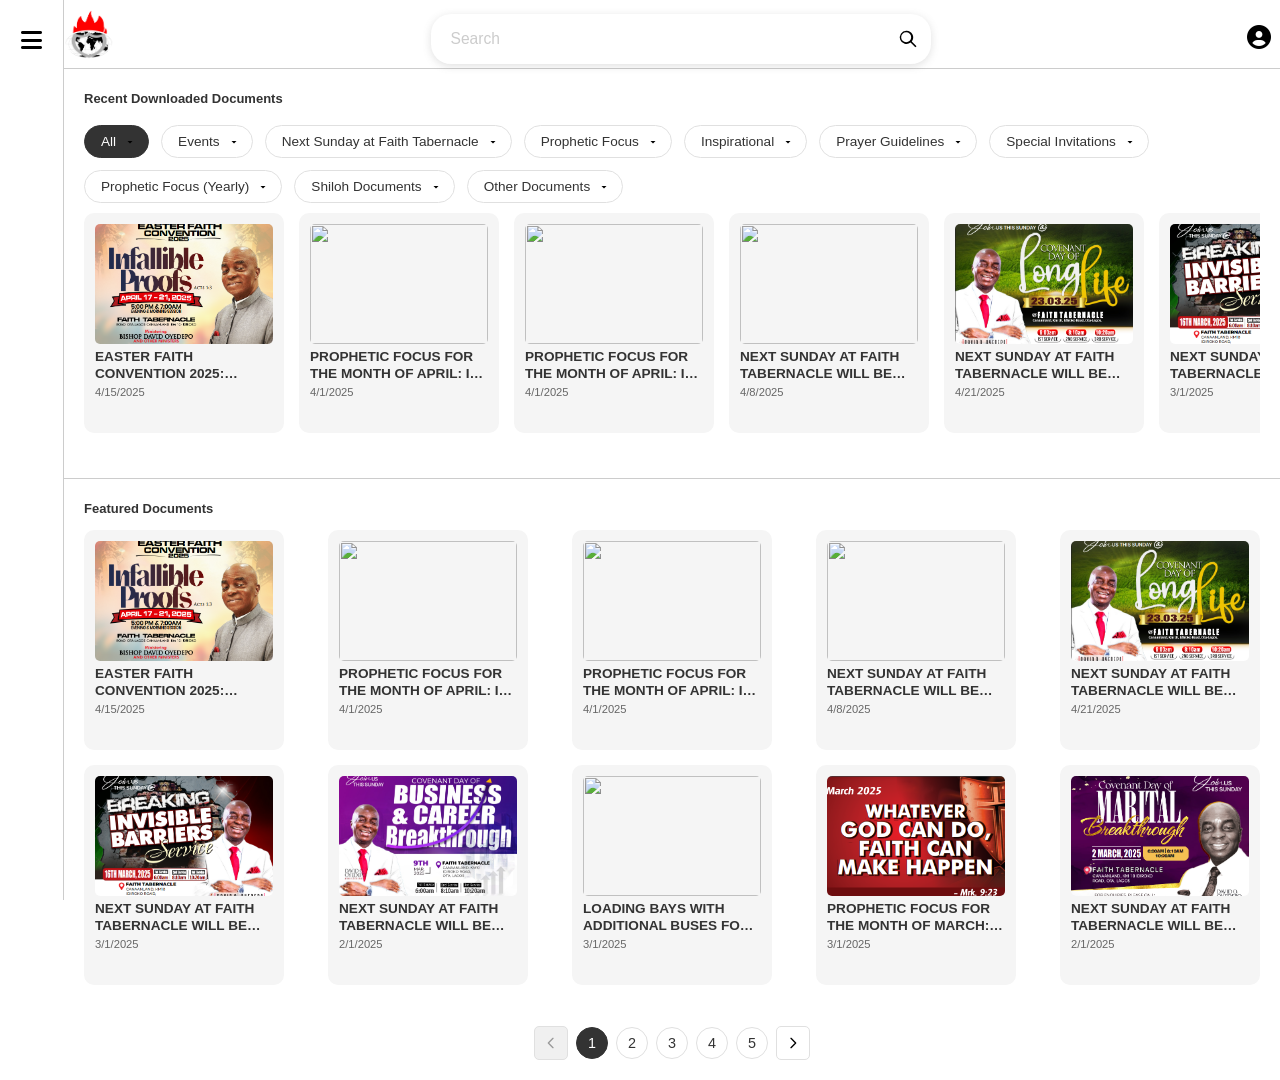
==== dashboard.html @ 1b0d2141 "updated stuffs" ====
<!DOCTYPE html>
<html lang="en">
  <head>
    <meta charset="UTF-8" />
    <meta
      name="viewport"
      content="width=device-width, initial-scale=1.0, maximum-scale=1.0"
    />
    <link rel="stylesheet" href="style.css" />
    <link
      rel="stylesheet"
      href="https://cdnjs.cloudflare.com/ajax/libs/font-awesome/6.5.1/css/all.min.css"
    />
    <link rel="shortcut icon" href="lfw_.png" type="image/x-icon" />
    <title>Download Page | Living Faith Church</title>
  </head>
  <body>
    <nav class="main-nav">
      <span class="hamburger-wrapper">
        <i class="fa-solid fa-bars hamburger"></i>
      </span>
      <div class="nav-menu">
        <ul class="nav-links">
          <li><a href="https://give.faithtabernacle.org.ng/">Give</a></li>
          <li>
            <a href="https://faithtabernacle.org.ng/">Faith Tabernacle</a>
          </li>
          <li>
            <a href="https://domionlinestore.org/">Dominion Bookstores</a>
          </li>
        </ul>
      </div>
    </nav>
    <div class="container">
      <section class="header">
        <div class="logo">
          <img src="lfw_.png" alt="Living Faith Church Logo" />
        </div>
        <div class="search-container">
          <input
            type="text"
            class="search-box"
            id="searchInput"
            placeholder="Search"
          />
          <button class="clear-icon" onclick="clearSearch()">✖</button>
          <svg
            class="search-icon"
            xmlns="http://www.w3.org/2000/svg"
            viewBox="0 0 22 24"
          >
            <path
              d="M10 2a8 8 0 105.293 14.293l5.707 5.707 1.414-1.414-5.707-5.707A8 8 0 0010 2zm0 2a6 6 0 110 12 6 6 0 010-12z"
            />
          </svg>
        </div>
        <div class="user">
          <a href="" onclick="openLoginModal(event);"
            ><i class="fas fa-circle-user"></i
          ></a>
        </div>
      </section>

      <section class="recent-downloads">
        <div class="header-container">
          <h2>Recent Downloaded Documents</h2>
          <button class="filters-toggle-btn" aria-label="Toggle Filters">
            Filters
            <svg
              class="dropdown-icon"
              width="12"
              height="12"
              viewBox="0 0 24 24"
            >
              <path d="M7 10l5 5 5-5z" />
            </svg>
          </button>
          <div class="filter-controls">
            <!-- All Downloads Filter -->
            <div class="filter-group">
              <button class="filter-btn active" data-type="all">
                All
                <svg
                  class="dropdown-icon"
                  width="12"
                  height="12"
                  viewBox="0 0 24 24"
                >
                  <path d="M7 10l5 5 5-5z" />
                </svg>
              </button>
              <div class="dropdown-menu">
                <div class="date-filters">
                  <select class="year-select">
                    <option value="">All Years</option>
                  </select>
                  <select class="month-select">
                    <option value="">All Months</option>
                  </select>
                </div>
              </div>
            </div>
            <div class="filter-group">
              <button class="filter-btn" data-type="Events">
                Events
                <svg
                  class="dropdown-icon"
                  width="12"
                  height="12"
                  viewBox="0 0 24 24"
                >
                  <path d="M7 10l5 5 5-5z" />
                </svg>
              </button>
              <div class="dropdown-menu">
                <div class="date-filters">
                  <select class="year-select">
                    <option value="">All Years</option>
                  </select>
                  <select class="month-select">
                    <option value="">All Months</option>
                  </select>
                </div>
              </div>
            </div>
            <div class="filter-group">
              <button class="filter-btn" data-type="Next">
                Next Sunday at Faith Tabernacle
                <svg
                  class="dropdown-icon"
                  width="12"
                  height="12"
                  viewBox="0 0 24 24"
                >
                  <path d="M7 10l5 5 5-5z" />
                </svg>
              </button>
              <div class="dropdown-menu">
                <div class="date-filters">
                  <select class="year-select">
                    <option value="">All Years</option>
                  </select>
                  <select class="month-select">
                    <option value="">All Months</option>
                  </select>
                </div>
              </div>
            </div>
            <!-- Prophetic Focus Filter -->
            <div class="filter-group">
              <button class="filter-btn" data-type="Prophetic Focus">
                Prophetic Focus
                <svg
                  class="dropdown-icon"
                  width="12"
                  height="12"
                  viewBox="0 0 24 24"
                >
                  <path d="M7 10l5 5 5-5z" />
                </svg>
              </button>
              <div class="dropdown-menu">
                <div class="date-filters" onclick="event.stopPropagation()">
                  <select class="year-select">
                    <option value="">All Years</option>
                  </select>
                  <select class="month-select">
                    <option value="">All Months</option>
                  </select>
                </div>
              </div>
            </div>
            <!-- Inspirational Filter -->
            <div class="filter-group">
              <button class="filter-btn" data-type="Inspirational">
                Inspirational
                <svg
                  class="dropdown-icon"
                  width="12"
                  height="12"
                  viewBox="0 0 24 24"
                >
                  <path d="M7 10l5 5 5-5z" />
                </svg>
              </button>
              <div class="dropdown-menu">
                <div class="date-filters">
                  <select class="year-select">
                    <option value="">All Years</option>
                  </select>
                  <select class="month-select">
                    <option value="">All Months</option>
                  </select>
                </div>
              </div>
            </div>
            <!-- Prayer Guidelines Filter -->
            <div class="filter-group">
              <button class="filter-btn" data-type="Prayer Guidelines">
                Prayer Guidelines
                <svg
                  class="dropdown-icon"
                  width="12"
                  height="12"
                  viewBox="0 0 24 24"
                >
                  <path d="M7 10l5 5 5-5z" />
                </svg>
              </button>
              <div class="dropdown-menu">
                <div class="date-filters">
                  <select class="year-select">
                    <option value="">All Years</option>
                  </select>
                  <select class="month-select">
                    <option value="">All Months</option>
                  </select>
                </div>
              </div>
            </div>
            <!-- Special Invitations Filter -->
            <div class="filter-group">
              <button class="filter-btn" data-type="Special Invitations">
                Special Invitations
                <svg
                  class="dropdown-icon"
                  width="12"
                  height="12"
                  viewBox="0 0 24 24"
                >
                  <path d="M7 10l5 5 5-5z" />
                </svg>
              </button>
              <div class="dropdown-menu">
                <div class="date-filters">
                  <select class="year-select">
                    <option value="">All Years</option>
                  </select>
                  <select class="month-select">
                    <option value="">All Months</option>
                  </select>
                </div>
              </div>
            </div>
            <!-- Prophetic focus (Yearly) -->
            <div class="filter-group">
              <button class="filter-btn" data-type="Year">
                Prophetic Focus (Yearly)
                <svg
                  class="dropdown-icon"
                  width="12"
                  height="12"
                  viewBox="0 0 24 24"
                >
                  <path d="M7 10l5 5 5-5z" />
                </svg>
              </button>
              <div class="dropdown-menu">
                <div class="date-filters">
                  <select class="year-select">
                    <option value="">All Years</option>
                  </select>
                  <select class="month-select">
                    <option value="">All Months</option>
                  </select>
                </div>
              </div>
            </div>
            <div class="filter-group">
              <button class="filter-btn" data-type="Shiloh">
                Shiloh Documents
                <svg
                  class="dropdown-icon"
                  width="12"
                  height="12"
                  viewBox="0 0 24 24"
                >
                  <path d="M7 10l5 5 5-5z" />
                </svg>
              </button>
              <div class="dropdown-menu">
                <div class="date-filters">
                  <select class="year-select">
                    <option value="">All Years</option>
                  </select>
                  <select class="month-select">
                    <option value="">All Months</option>
                  </select>
                </div>
              </div>
            </div>
            <div class="filter-group">
              <button class="filter-btn" data-type="Others">
                Other Documents
                <svg
                  class="dropdown-icon"
                  width="12"
                  height="12"
                  viewBox="0 0 24 24"
                >
                  <path d="M7 10l5 5 5-5z" />
                </svg>
              </button>
              <div class="dropdown-menu">
                <div class="date-filters">
                  <select class="year-select">
                    <option value="">All Years</option>
                  </select>
                  <select class="month-select">
                    <option value="">All Months</option>
                  </select>
                </div>
              </div>
            </div>
          </div>
        </div>

        <div class="downloads-container">
          <button class="scroll-btn left" aria-label="Scroll left">
            <svg
              width="24"
              height="24"
              viewBox="0 0 24 24"
              fill="none"
              stroke="currentColor"
            >
              <path
                stroke-linecap="round"
                stroke-linejoin="round"
                stroke-width="2"
                d="M15 19l-7-7 7-7"
              />
            </svg>
          </button>
          <div id="downloads-scroller" class="downloads-scroller">
            <!-- Cards will be added here dynamically -->
          </div>
          <button class="scroll-btn right" aria-label="Scroll right">
            <svg
              width="24"
              height="24"
              viewBox="0 0 24 24"
              fill="none"
              stroke="currentColor"
            >
              <path
                stroke-linecap="round"
                stroke-linejoin="round"
                stroke-width="2"
                d="M9 5l7 7-7 7"
              />
            </svg>
          </button>
        </div>
      </section>
      <!-- Featured Documents Section -->
      <section class="featured-documents">
        <div class="header-container">
          <h2>Featured Documents</h2>
        </div>
        <div class="featured-container">
          <div id="featured-scroller" class="featured-scroller">
            <!-- Cards will be added here dynamically -->
          </div>
          <div class="pagination" id="pagination-controls">
            <!-- Pagination buttons will be added dynamically -->
          </div>
        </div>
      </section>
    </div>

    <!-- Download Options Popup -->
    <div id="downloadModal" class="modal" style="display: none">
      <div class="modal-content">
        <span id="modalClose" class="modal-close">×</span>
        <img
          id="modalThumbnail"
          src=""
          alt="Document Thumbnail"
          style="display: none"
        />
        <h3 id="modalSubtitle">Document Title</h3>
        <div class="modal-actions">
          <button id="addToLibraryBtn" class="modal-option">
            <i class="fas fa-book"></i> Add to Library
          </button>
          <button id="downloadNowBtn" class="modal-option">
            <i class="fas fa-download"></i> Download Now
          </button>
        </div>
      </div>
    </div>

    <!-- Share Options Popup -->
    <div id="shareModal" class="modal" style="display: none">
      <div class="modal-content">
        <span id="shareModalClose" class="modal-close">×</span>
        <img
          id="shareModalThumbnail"
          src=""
          alt="Document Thumbnail"
          style="display: none"
        />
        <h3 id="shareModalSubtitle">Document Title</h3>
        <div class="modal-actions">
          <button id="shareBtn" class="modal-option">
            <i class="fas fa-share-alt"></i> Share via Device
          </button>
          <button id="copyLinkBtn" class="modal-option">
            <i class="fas fa-link"></i> Copy Link
          </button>
          <button id="whatsappBtn" class="modal-option">
            <i class="fab fa-whatsapp"></i> Share via WhatsApp
          </button>
          <button id="facebookBtn" class="modal-option">
            <i class="fab fa-facebook-f"></i> Share via Facebook
          </button>
          <button id="twitterBtn" class="modal-option">
            <i class="fab fa-twitter"></i> Share via Twitter
          </button>
        </div>
      </div>
    </div>

    <!-- Login Modal Popup -->
    <!-- Replace the <div id="loginModal">...</div> section in your index.html -->
    <div id="loginModal" class="modal" style="display: none">
      <div class="modal-content">
        <span id="loginModalClose" class="modal-close">×</span>
        <h3>Login to Your Account</h3>
        <div class="modal-actions">
          <input
            type="email"
            id="loginEmail"
            placeholder="Enter your email"
            class="modal-input"
            required
          />
          <button id="loginSubmitBtn" class="modal-option">
            <i class="fas fa-sign-in-alt"></i> Login
          </button>
        </div>
      </div>
    </div>

    <script src="script.js"></script>
  </body>
</html>
---- style.css ----
* {
  margin: 0;
  padding: 0;
  box-sizing: border-box;
}

html {
  scroll-behavior: smooth;
}

body {
  font-family: "Poppins", sans-serif;
  background-color: #ffffff;
  color: #333;
  line-height: 1.6;
}

nav.main-nav {
  background-color: #ffffff;
  color: #333;
  padding: 28px 20px;
  display: flex;
  justify-content: center;
  align-items: flex-start;
  border-right: 1px solid #ccc;
  position: fixed;
  height: 100vh;
  width: 5%;
  top: 0;
  z-index: 10000000000000000000002;
  transition: width 0.3s ease;
}

nav.main-nav i.hamburger {
  font-size: 24px;
  color: #000000;
  cursor: pointer;
  display: inline-block;
  opacity: 1;
  visibility: visible;
  z-index: 10000000000000000000002;
}

.hamburger-wrapper {
  display: inline-block;
  transition: transform 0.5s ease;
  z-index: 10000000000000000000002;
  position: relative;
}

.hamburger-wrapper.active {
  transform: rotate(360deg);
}

nav.main-nav i.hamburger.active {
  transform: rotate(360deg);
  opacity: 1;
  visibility: visible;
}

.hamburger.fa-solid.fa-bars,
.hamburger.fa-solid.fa-times {
  opacity: 1;
  visibility: visible;
  display: inline-block;
  color: #000000;
}

.nav-menu.active {
  left: 0;
}

.nav-menu {
  position: fixed;
  top: 0;
  left: -100%;
  width: 100%;
  height: 100vh;
  background-color: #ffffff;
  display: flex;
  justify-content: center;
  align-items: center;
  transition: left 0.5s ease;
  z-index: 1000;
}

.nav-links {
  list-style: none;
  display: flex;
  flex-direction: column;
  align-items: center;
  gap: 30px;
}

.nav-links li a {
  font-size: 24px;
  color: #333;
  text-decoration: none;
  transition: color 0.3s ease;
}

.nav-links li a:hover {
  color: #b1313b;
}

.container {
  width: calc(100% - 5%);
  background: #ffffff;
  margin: 0px 0px 0px 5%;
  height: 100vh;
  position: relative;
}

.header {
  width: 100%;
  display: flex;
  justify-content: space-between;
  align-items: center;
  padding: 15px px;
  border-bottom: 1px solid #ccc;
  margin-top: 10px;
  z-index: 1000000000000;
}

.header .user a i {
  font-size: 24px;
  margin-right: 9px;
  color: #000000;
}

.header img {
  width: 50px;
  height: 50px;
  border-radius: 50%;
}

.search-container {
  position: relative;
  width: 100%;
  max-width: 500px;
}

.search-box {
  width: 100%;
  padding: 16px 10px 16px 20px;
  font-size: 1rem;
  border: none;
  border-radius: 20px;
  backdrop-filter: blur(12px);
  background: rgba(255, 255, 255, 0.1);
  color: #000000;
  transition: all 0.3s ease;
  outline: none;
  box-shadow: rgba(99, 99, 99, 0.2) 0px 2px 8px 0px;
}

.search-box::placeholder {
  color: #ccc;
  transition: all 0.3s ease;
}

.search-box:focus::placeholder {
  opacity: 0;
  transform: translateX(10px);
}

.search-icon {
  position: absolute;
  right: 14px;
  top: 50%;
  transform: translateY(-50%);
  width: 20px;
  height: 20px;
  fill: #000000;
  transition: all 0.3s ease;
  cursor: pointer;
}

.search-icon:hover {
  fill: #b1313b;
}

.clear-icon {
  position: absolute;
  right: 46px;
  top: 50%;
  transform: translateY(-50%);
  font-size: 18px;
  color: #ccc;
  background: none;
  border: none;
  cursor: pointer;
  opacity: 0;
  transition: opacity 0.3s ease;
}

.search-box:not(:placeholder-shown) ~ .clear-icon {
  opacity: 1;
}

.recent-downloads {
  padding: 20px;
  max-width: 100%;
  max-height: calc(100vh - 100px);
  overflow-y: auto;
  overflow-x: hidden;
  border-bottom: 1px solid #ccc;
  position: relative;
}
.recent-downloads h2 {
  font-size: 13px;
  color: #333;
}

.filter-controls {
  display: flex;
  gap: 0.75rem;
  flex-wrap: wrap;
  margin-top: 1rem;
  width: 100%;
  justify-self: center;
  align-self: center;
}

.filter-group {
  position: relative;
}

.filter-btn {
  padding: 0.5rem 1rem;
  padding-right: 2rem;
  border-radius: 20px;
  border: 1px solid #e0e0e0;
  background: white;
  color: #333;
  cursor: pointer;
  font-size: 0.85rem;
  transition: all 0.2s ease;
  position: relative;
  white-space: nowrap;
}

.filter-btn:hover {
  background: #f5f5f5;
}

.filter-btn.active {
  background: #333;
  color: white;
  border-color: #333;
}

.dropdown-icon {
  position: absolute;
  right: 0.75rem;
  top: 50%;
  transform: translateY(-50%);
  transition: transform 0.2s ease;
}

.filter-group.active .dropdown-icon {
  transform: translateY(-50%) rotate(180deg);
}

.dropdown-menu {
  position: absolute;
  top: 100%;
  left: 0;
  width: auto;
  min-width: 150px;
  background: white;
  border: 1px solid #e0e0e0;
  border-radius: 8px;
  box-shadow: 0 4px 12px rgba(0, 0, 0, 0.1);
  padding: 0.75rem;
  margin-top: 0.5rem;
  z-index: 1000;
  display: none;
}

.date-filters select option {
  text-align: center;
}

.filter-group.active .dropdown-menu {
  display: block;
}
.date-filters {
  display: flex;
  flex-direction: column;
  gap: 0.75rem;
  width: 100%;
  pointer-events: auto;
}

.date-filters select {
  padding: 0.5rem;
  border: 1px solid #ddd;
  border-radius: 4px;
  font-size: 0.85rem;
  width: 100%;
  text-align: center;
  background: white;
}

.date-filters select:focus {
  outline: none;
  border-color: #666;
}

.downloads-container {
  position: relative;
}

.downloads-scroller {
  display: flex;
  gap: 15px;
  padding: 10px 0;
  overflow-x: auto;
  overflow-y: visible;
  scroll-behavior: smooth;
  -ms-overflow-style: none;
  scrollbar-width: none;
  flex-wrap: nowrap;
}

.downloads-scroller::-webkit-scrollbar {
  display: none;
}

.download-card {
  position: relative;
  width: 200px;
  height: 220px;
  background: #f5f5f5;
  border-radius: 10px;
  padding: 11px;
  display: flex;
  flex-direction: column;
  transition: transform 0.3s ease;
  flex-shrink: 0;
  margin-bottom: 15px;
}

.download-card:hover {
  transform: translateY(-5px);
  box-shadow: 0 5px 15px rgba(0, 0, 0, 0.1);
}

.download-card img {
  width: 100%;
  height: 120px;
  object-fit: cover;
  border-radius: 5px;
}

.card-content {
  margin-top: 5px;
  flex-grow: 1;
  max-height: 60px;
  overflow: hidden;
}

.card-content h4 {
  font-size: 0.85rem;
  margin: 0;
  line-height: 1.2;
  display: -webkit-box;
  -webkit-line-clamp: 2;
  -webkit-box-orient: vertical;
  overflow: hidden;
  text-overflow: ellipsis;
}

.card-content small {
  font-size: 0.7rem;
  color: #666;
  margin-top: 2px;
  display: block;
}

.card-actions {
  position: absolute;
  bottom: 15px;
  right: 15px;
  opacity: 0;
  transition: opacity 0.3s ease;
  display: flex;
  gap: 10px;
  display: flex;
  justify-content: space-between;
  padding: 10px;
}

.download-card:hover .card-actions {
  opacity: 1;
}

.action-btn {
  width: 30px;
  height: 30px;
  border-radius: 50%;
  background: white;
  border: none;
  cursor: pointer;
  display: flex;
  align-items: center;
  justify-content: center;
  box-shadow: 0 2px 5px rgba(0, 0, 0, 0.2);
}

.scroll-btn {
  position: absolute;
  top: 50%;
  transform: translateY(-50%);
  width: 40px;
  height: 40px;
  background: rgba(255, 255, 255, 0.9);
  border: 1px solid rgba(0, 0, 0, 0.05);
  border-radius: 50%;
  cursor: pointer;
  z-index: 2;
  display: flex;
  align-items: center;
  justify-content: center;
  box-shadow: 0 2px 10px rgba(0, 0, 0, 0.08);
  transition: all 0.3s ease;
  opacity: 0;
}

.downloads-container:hover .scroll-btn {
  opacity: 1;
}

.scroll-btn:hover {
  background: #b1313b;
  box-shadow: 0 3px 12px rgba(0, 0, 0, 0.12);
  transform: translateY(-50%) scale(1.05);
}

.scroll-btn:active {
  transform: translateY(-50%) scale(0.95);
}

.scroll-btn svg {
  width: 18px;
  height: 18px;
  stroke: #333;
}

.scroll-btn.left {
  left: -10px;
}

.scroll-btn.right {
  right: -10px;
}

.scroll-btn.hidden {
  opacity: 0;
  pointer-events: none;
}

.no-results {
  width: 100%;
  text-align: center;
  padding: 20px;
  color: #666;
  font-size: 1rem;
}

.scroll-btn.disabled {
  opacity: 0;
  pointer-events: none;
}

.featured-documents {
  padding: 20px;
  max-width: 100%;
  background: #ffffff;
}

.featured-documents h2 {
  font-size: 13px;
  color: #333;
}

.featured-container {
  position: relative;
}

.featured-scroller {
  display: grid;
  grid-template-columns: repeat(auto-fit, 200px);
  gap: 0px;
  padding: 10px 0;
  justify-content: space-between;
  overflow: hidden;
}

@keyframes cardEntrance {
  0% {
    opacity: 0;
    transform: translateY(20px);
  }
  100% {
    opacity: 1;
    transform: translateY(0);
  }
}

.featured-scroller .download-card {
  background: #f5f5f5;
  width: 200px;
  height: 220px;
  border-radius: 10px;
  padding: 11px;
  display: flex;
  flex-direction: column;
  transition: transform 0.3s ease, box-shadow 0.3s ease;
  flex-shrink: 0;
  animation: cardEntrance 0.5s ease-out forwards;
  opacity: 0;
}

.featured-scroller .download-card:hover {
  transform: translateY(-5px);
  box-shadow: 0 5px 15px rgba(0, 0, 0, 0.1);
}

.featured-scroller .download-card .card-content {
  margin-top: 5px;
  flex-grow: 1;
  max-height: 60px;
  overflow: hidden;
}

.featured-scroller .download-card .card-content h4 {
  font-size: 0.85rem;
  margin: 0;
  line-height: 1.2;
  display: -webkit-box;
  -webkit-line-clamp: 2;
  -webkit-box-orient: vertical;
  overflow: hidden;
  text-overflow: ellipsis;
}

.featured-scroller .download-card .card-content small {
  font-size: 0.7rem;
  color: #666;
  margin-top: 2px;
  display: block;
}

.header-container {
  position: relative;
}

.filters-toggle-btn {
  display: none;
  padding: 0.5rem 1rem;
  padding-right: 2rem;
  border-radius: 20px;
  border: 1px solid #e0e0e0;
  background: white;
  color: #333;
  cursor: pointer;
  font-size: 0.85rem;
  transition: all 0.2s ease;
  position: relative;
  width: 100%;
  text-align: left;
}

.filters-toggle-btn:hover {
  background: #f5f5f5;
}

.filters-toggle-btn .dropdown-icon {
  position: absolute;
  right: 0.75rem;
  top: 50%;
  transform: translateY(-50%);
  transition: transform 0.2s ease;
}

.filters-toggle-btn.active .dropdown-icon {
  transform: translateY(-50%) rotate(180deg);
}

.pagination-number-btn {
  width: 32px;
  height: 32px;
  border-radius: 50%;
  border: 1px solid #e0e0e0;
  background: white;
  color: #333;
  cursor: pointer;
  font-size: 0.9rem;
  display: flex;
  align-items: center;
  justify-content: center;
  transition: all 0.2s ease;
  flex-direction: row;
}

.pagination-wrapper {
  display: flex;
  flex-direction: row;
  align-items: center;
  justify-content: center;
  gap: 8px;
  margin-top: 16px;
}

.pagination-number-btn:hover {
  background: #f5f5f5;
}

.pagination-number-btn.active {
  background: #333;
  color: white;
  border-color: #333;
}

.pagination-icon-btn {
  padding: 8px;
  border: 1px solid #e0e0e0;
  border-radius: 5px;
  background: white;
  cursor: pointer;
  display: flex;
  align-items: center;
  justify-content: center;
  transition: all 0.2s ease;
  flex-direction: row;
}

.pagination-icon-btn:hover {
  background: #f5f5f5;
}

.pagination-icon-btn:disabled {
  background: #f0f0f0;
  cursor: not-allowed;
}

.pagination-icon-btn:disabled svg {
  stroke: #999;
}

.modal {
  display: none;
  position: fixed;
  top: 0;
  left: 0;
  width: 100%;
  height: 100%;
  background-color: rgba(0, 0, 0, 0.5);
  z-index: 10000000000000000000005;
  justify-content: center;
  align-items: center;
  backdrop-filter: blur(5px);
  animation: fadeIn 0.3s ease-in-out;
}

.modal-content {
  background-color: #fff;
  border-radius: 12px;
  padding: 24px;
  width: 90%;
  max-width: 400px;
  box-shadow: 0 8px 24px rgba(0, 0, 0, 0.2);
  position: relative;
  animation: slideIn 0.3s ease-in-out;
  text-align: center;
}

#modalThumbnail {
  max-width: 70%;
  height: auto;
  margin: 15px auto 20px;
  border-radius: 4px;
  display: block;
}

#shareModalThumbnail {
  max-width: 100%;
  height: auto;
  max-height: 180px;
  display: block;
  margin: 0 auto 15px;
  border-radius: 8px;
}

.modal-actions {
  display: flex;
  flex-direction: column;
  gap: 10px;
  margin-top: 20px;
}

.modal-close {
  position: absolute;
  top: 12px;
  right: 12px;
  font-size: 24px;
  font-weight: bold;
  color: #333;
  cursor: pointer;
  transition: color 0.2s, transform 0.2s;
}

.modal-close:hover {
  color: #b1313b;
}

.modal-input {
  width: 100%;
  padding: 12px;
  margin-bottom: 16px;
  border: 1px solid #ccc;
  border-radius: 8px;
  font-size: 1rem;
  outline: none;
  transition: border-color 0.2s, box-shadow 0.2s;
}

.modal-input:focus {
  border-color: #1a3c34;
  box-shadow: 0 0 8px rgba(26, 60, 52, 0.2);
}

/* Modal Button */
.modal-option {
  display: flex;
  align-items: center;
  justify-content: center;
  width: 100%;
  padding: 12px;
  margin: 8px 0;
  border: none;
  border-radius: 8px;
  background-color: #000000;
  color: #fff;
  font-size: 1rem;
  font-weight: 500;
  cursor: pointer;
  transition: background-color 0.2s, transform 0.2s;
}

.modal-option:hover {
  background-color: #2e5c52;
  transform: translateY(-2px);
}

.modal-option i {
  margin-right: 8px;
}

/* Animations */
@keyframes fadeIn {
  from {
    opacity: 0;
  }
  to {
    opacity: 1;
  }
}

@keyframes slideIn {
  from {
    transform: translateY(-20px);
    opacity: 0;
  }
  to {
    transform: translateY(0);
    opacity: 1;
  }
}

/* Ensure modal actions are vertically aligned */
.modal-actions {
  display: flex;
  flex-direction: column;
  gap: 12px;
}

.modal-content h3 {
  font-size: 1rem;
  color: #b1313b;
  margin: 0 0 20px;
  font-weight: 600;
  text-transform: uppercase;
  letter-spacing: 0.5px;
}

.modal-content img {
  max-width: 100%;
  height: auto;
  max-height: 200px;
  display: block;
  margin: 0 auto 15px;
  border-radius: 8px;
}

.modal-option {
  display: flex;
  align-items: center;
  justify-content: center;
  width: 100%;
  padding: 10px;
  margin: 0;
  border: 1px solid #b1313b;
  border-radius: 4px;
  background-color: #b1313b;
  cursor: pointer;
  font-size: 16px;
  transition: background-color 0.2s;
  z-index: 1002;
  pointer-events: auto;
  color: #ffffff;
}

.modal-option i {
  margin-right: 8px;
}

.modal-option:hover {
  background-color: #ffffff;
  color: #b1313b;
}

@media (max-width: 991px) {
  nav.main-nav {
    width: 60px;
    padding: 20px 10px;
  }

  .container {
    width: calc(100% - 60px);
    margin-left: 60px;
  }

  .header {
    padding: 10px 15px;
    flex-wrap: wrap;
    gap: 10px;
  }

  .search-container {
    max-width: 400px;
    flex-grow: 1;
  }

  .search-box {
    font-size: 0.9rem;
    padding: 12px 10px 12px 15px;
  }

  .header img {
    width: 40px;
    height: 40px;
  }

  .header .user a i {
    font-size: 20px;
    margin-right: 7px;
  }

  .filter-controls {
    gap: 0.5rem;
  }

  .filter-btn {
    font-size: 0.8rem;
    padding: 0.4rem 0.8rem;
    padding-right: 1.8rem;
  }

  .dropdown-menu {
    min-width: 140px;
    padding: 0.6rem;
  }

  .date-filters {
    gap: 0.5rem;
  }

  .date-filters select {
    font-size: 0.8rem;
    padding: 0.4rem;
  }

  .recent-downloads {
    padding: 15px;
  }

  .recent-downloads h2 {
    font-size: 12px;
  }

  .downloads-scroller {
    gap: 12px;
  }

  .download-card {
    width: 180px;
    height: 200px;
    padding: 10px;
  }

  .download-card img {
    height: 110px;
  }

  .card-content h4 {
    font-size: 0.8rem;
    line-height: 1.1;
  }

  .card-content small {
    font-size: 0.65rem;
  }

  .card-actions {
    bottom: 10px;
    right: 10px;
    gap: 8px;
  }

  .action-btn {
    width: 28px;
    height: 28px;
  }

  .scroll-btn {
    width: 35px;
    height: 35px;
  }

  .scroll-btn svg {
    width: 16px;
    height: 16px;
  }

  .featured-documents {
    padding: 15px;
  }

  .featured-documents h2 {
    font-size: 12px;
  }

  .featured-scroller {
    grid-template-columns: repeat(auto-fit, minmax(220px, 3fr));
    gap: 5px;
    display: grid;
    width: 100%;
    justify-content: flex-start;
  }

  .featured-scroller .download-card {
    width: 220px;
    height: 200px;
    padding: 10px;
  }
  .modal-content {
    width: 280px;
    padding: 15px;
  }

  .modal-content h3 {
    font-size: 16px;
  }

  .modal-option {
    font-size: 14px;
    padding: 8px;
  }

  .modal-close {
    font-size: 18px;
  }
}

@media (max-width: 767px) {
  nav.main-nav {
    width: 60px;
    padding: 20px 10px;
  }

  .container {
    width: calc(100% - 60px);
    margin-left: 60px;
  }

  .header {
    padding: 10px 10px;
    flex-wrap: wrap;
    gap: 4px;
  }

  .search-container {
    max-width: 250px;
    flex-grow: 1;
    width: 200px;
  }

  .header img {
    width: 40px;
    height: 40px;
  }

  .header .user a i {
    font-size: 20px;
    margin-right: 7px;
  }

  .search-box {
    font-size: 0.8rem;
    padding: 8px 8px 8px 12px;
  }

  .search-icon {
    right: 10px;
    width: 16px;
    height: 16px;
  }

  .clear-icon {
    right: 35px;
    font-size: 14px;
  }

  .dropdown-menu {
    position: static;
    width: 100%;
    margin-top: 0.25rem;
    margin-bottom: 0.75rem;
    border: none;
    box-shadow: none;
    padding: 0;
    min-width: fit-content;
  }

  .date-filters {
    display: flex;
    flex-direction: column;
    gap: 0.5rem;
    width: 100%;
  }

  .year-select,
  .month-select {
    width: 100%;
    padding: 0.5rem;
    border: 1px solid #e0e0e0;
    border-radius: 4px;
    font-size: 0.85rem;
    text-align: center;
    background: white;
  }

  .year-select option,
  .month-select option {
    text-align: center;
  }

  .recent-downloads {
    padding: 8px;
    max-height: calc(100vh - 160px);
    overflow-y: auto;
    overflow-x: hidden;
  }

  .downloads-scroller {
    gap: 10px;
    padding: 8px 0;
    margin: 0 10px;
  }

  .download-card {
    width: 180px;
    height: 160px;
    padding: 6px;
  }

  .download-card img {
    height: 90px;
  }

  .card-content {
    max-height: 45px;
  }

  .card-content h4 {
    font-size: 0.7rem;
  }

  .card-content small {
    font-size: 0.55rem;
  }

  .card-actions {
    bottom: 1px;
    right: 6px;
  }

  .action-btn {
    width: 24px;
    height: 24px;
  }

  .scroll-btn {
    width: 28px;
    height: 28px;
  }

  .filters-toggle-btn {
    display: block;
    margin-bottom: 0.5rem;
  }

  .filter-controls {
    display: none;
    position: absolute;
    top: calc(100% + 0.5rem);
    left: 8px;
    right: 8px;
    background: white;
    border: 1px solid #e0e0e0;
    border-radius: 8px;
    box-shadow: 0 4px 12px rgba(0, 0, 0, 0.1);
    padding: 1rem;
    z-index: 1000;
    flex-direction: column;
    max-height: calc(100vh - 120px);
    overflow-y: scroll;
    overflow-x: auto;
    -webkit-overflow-scrolling: touch;
    scrollbar-width: thin;
    scrollbar-color: #888 #f5f5f5;
    min-width: 100%;
    box-sizing: border-box;
  }

  .filter-controls.active {
    display: flex;
  }

  .filter-controls::-webkit-scrollbar {
    width: 6px;
    height: 6px;
  }

  .filter-controls::-webkit-scrollbar-track {
    background: #f5f5f5;
    border-radius: 8px;
  }

  .filter-controls::-webkit-scrollbar-thumb {
    background: #888;
    border-radius: 8px;
  }

  .filter-controls::-webkit-scrollbar-thumb:hover {
    background: #555;
  }

  .filter-btn {
    width: 100%;
    justify-content: space-between;
    padding: 0.5rem 1rem;
    margin-bottom: 0.5rem;
    border-radius: 4px;
    font-size: 0.85rem;
    white-space: nowrap;
    text-overflow: ellipsis;
    overflow: hidden;
    min-width: fit-content;
  }

  .dropdown-menu {
    position: static;
    width: 100%;
    margin-top: 0.25rem;
    margin-bottom: 0.75rem;
    border: none;
    box-shadow: none;
    padding: 0;
    max-width: none;
    min-width: fit-content;
  }

  .filter-group.active .dropdown-menu {
    display: block;
  }

  .date-filters {
    display: flex;
    flex-direction: column;
    align-items: center;
    gap: 0.5rem;
    width: 100%;
    max-width: 180px;
    margin: 0 auto;
    min-width: fit-content;
  }

  .year-select,
  .month-select {
    width: 100%;
    padding: 0.5rem;
    border: 1px solid #e0e0e0;
    border-radius: 4px;
    font-size: 0.85rem;
    text-align: center;
    background: white;
    min-width: 120px;
  }

  .year-select option,
  .month-select option {
    text-align: center;
  }

  .featured-scroller {
    grid-template-columns: repeat(auto-fit, minmax(140px, 2fr));
    display: grid;
    justify-content: flex-start;
    grid-gap: 10px;
    width: 100%;
  }

  .featured-scroller .download-card {
    width: 165px;
    height: 160px;
    padding: 6px;
    margin: 0px;
  }

  .pagination {
    gap: 6px;
    padding: 10px 0;
  }

  .pagination-btn {
    padding: 5px 8px;
    font-size: 0.75rem;
  }

  .pagination-info {
    font-size: 0.75rem;
  }

  .modal-content {
    width: 95%;
    padding: 16px;
  }

  .modal-content h3 {
    font-size: 1.25rem;
  }

  .modal-input,
  .modal-option {
    font-size: 0.9rem;
  }
}
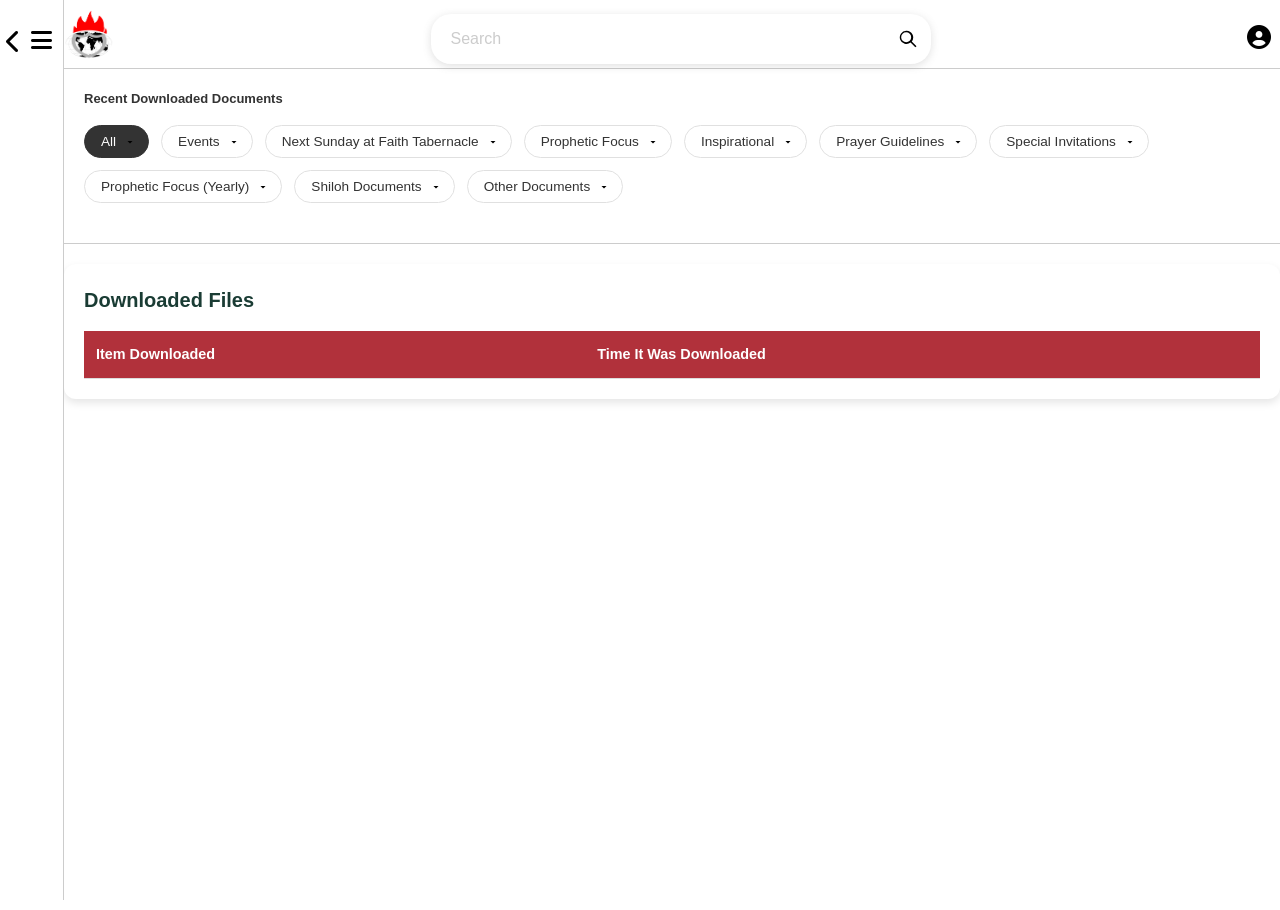
==== commit 840365c7: "updates" ====
--- a/dashboard.html
+++ b/dashboard.html
@@ -16,6 +16,11 @@
   </head>
   <body>
     <nav class="main-nav">
+        <div class="back">
+     <button onclick="window.location.href='index.html'" title="Back to Home" class="back-button">
+          <i class="fas fa-chevron-left"></i>
+        </button>
+    </div>
       <span class="hamburger-wrapper">
         <i class="fa-solid fa-bars hamburger"></i>
       </span>
@@ -353,21 +358,23 @@
           </button>
         </div>
       </section>
-      <!-- Featured Documents Section -->
-      <section class="featured-documents">
-        <div class="header-container">
-          <h2>Featured Documents</h2>
-        </div>
-        <div class="featured-container">
-          <div id="featured-scroller" class="featured-scroller">
-            <!-- Cards will be added here dynamically -->
-          </div>
-          <div class="pagination" id="pagination-controls">
-            <!-- Pagination buttons will be added dynamically -->
-          </div>
-        </div>
-      </section>
+    
+      
+        
+<div class="section">
+      <h2>Downloaded Files</h2>
+      <table class="downloads-table" id="downloadsTable">
+        <thead>
+          <tr>
+            <th>Item Downloaded</th>
+            <th>Time It Was Downloaded</th>
+          </tr>
+        </thead>
+        <tbody id="downloadsTableBody"></tbody>
+      </table>
     </div>
+  
+    
 
     <!-- Download Options Popup -->
     <div id="downloadModal" class="modal" style="display: none">
@@ -422,27 +429,7 @@
       </div>
     </div>
 
-    <!-- Login Modal Popup -->
-    <!-- Replace the <div id="loginModal">...</div> section in your index.html -->
-    <div id="loginModal" class="modal" style="display: none">
-      <div class="modal-content">
-        <span id="loginModalClose" class="modal-close">×</span>
-        <h3>Login to Your Account</h3>
-        <div class="modal-actions">
-          <input
-            type="email"
-            id="loginEmail"
-            placeholder="Enter your email"
-            class="modal-input"
-            required
-          />
-          <button id="loginSubmitBtn" class="modal-option">
-            <i class="fas fa-sign-in-alt"></i> Login
-          </button>
-        </div>
-      </div>
-    </div>
-
-    <script src="script.js"></script>
+    
+    <script src="dash.js"></script>
   </body>
 </html>
--- a/style.css
+++ b/style.css
@@ -46,6 +46,20 @@
   transition: transform 0.5s ease;
   z-index: 10000000000000000000002;
   position: relative;
+  margin: 0px 5px;
+}
+
+.back-button {
+  font-size: 24px;
+  color: #000000;
+  cursor: pointer;
+  display: inline-block;
+  opacity: 1;
+  visibility: visible;
+  z-index: 10000000000000000000002;
+  background-color: #fff;
+  border: none;
+  margin-right: 5px;
 }
 
 .hamburger-wrapper.active {
@@ -648,6 +662,69 @@
 
 .pagination-icon-btn:disabled svg {
   stroke: #999;
+}
+
+.section {
+  margin-top: 20px;
+  background-color: #fff;
+  border-radius: 12px;
+  padding: 20px;
+  box-shadow: 0 4px 8px rgba(0, 0, 0, 0.1);
+}
+
+.section h2 {
+  color: #1a3c34;
+  font-size: 1.25rem;
+  margin: 0 0 15px;
+  font-weight: 600;
+}
+
+.downloads-table {
+  width: 100%;
+  border-collapse: collapse;
+  font-size: 0.9rem;
+}
+
+.downloads-table th,
+.downloads-table td {
+  padding: 12px;
+  text-align: left;
+  border-bottom: 1px solid #ddd;
+}
+
+.downloads-table th {
+  background-color: #b1313b;
+  color: #fff;
+  font-weight: 600;
+}
+
+.downloads-table tr:hover {
+  background-color: #fafafa;
+}
+
+.item-container {
+  display: flex;
+  align-items: center;
+  gap: 10px;
+}
+
+.item-container img {
+  width: 50px;
+  height: 50px;
+  object-fit: cover;
+  border-radius: 4px;
+}
+
+.item-container span {
+  font-size: 0.9rem;
+  color: #333;
+}
+
+.no-files {
+  color: #777;
+  font-style: italic;
+  padding: 20px;
+  text-align: center;
 }
 
 .modal {
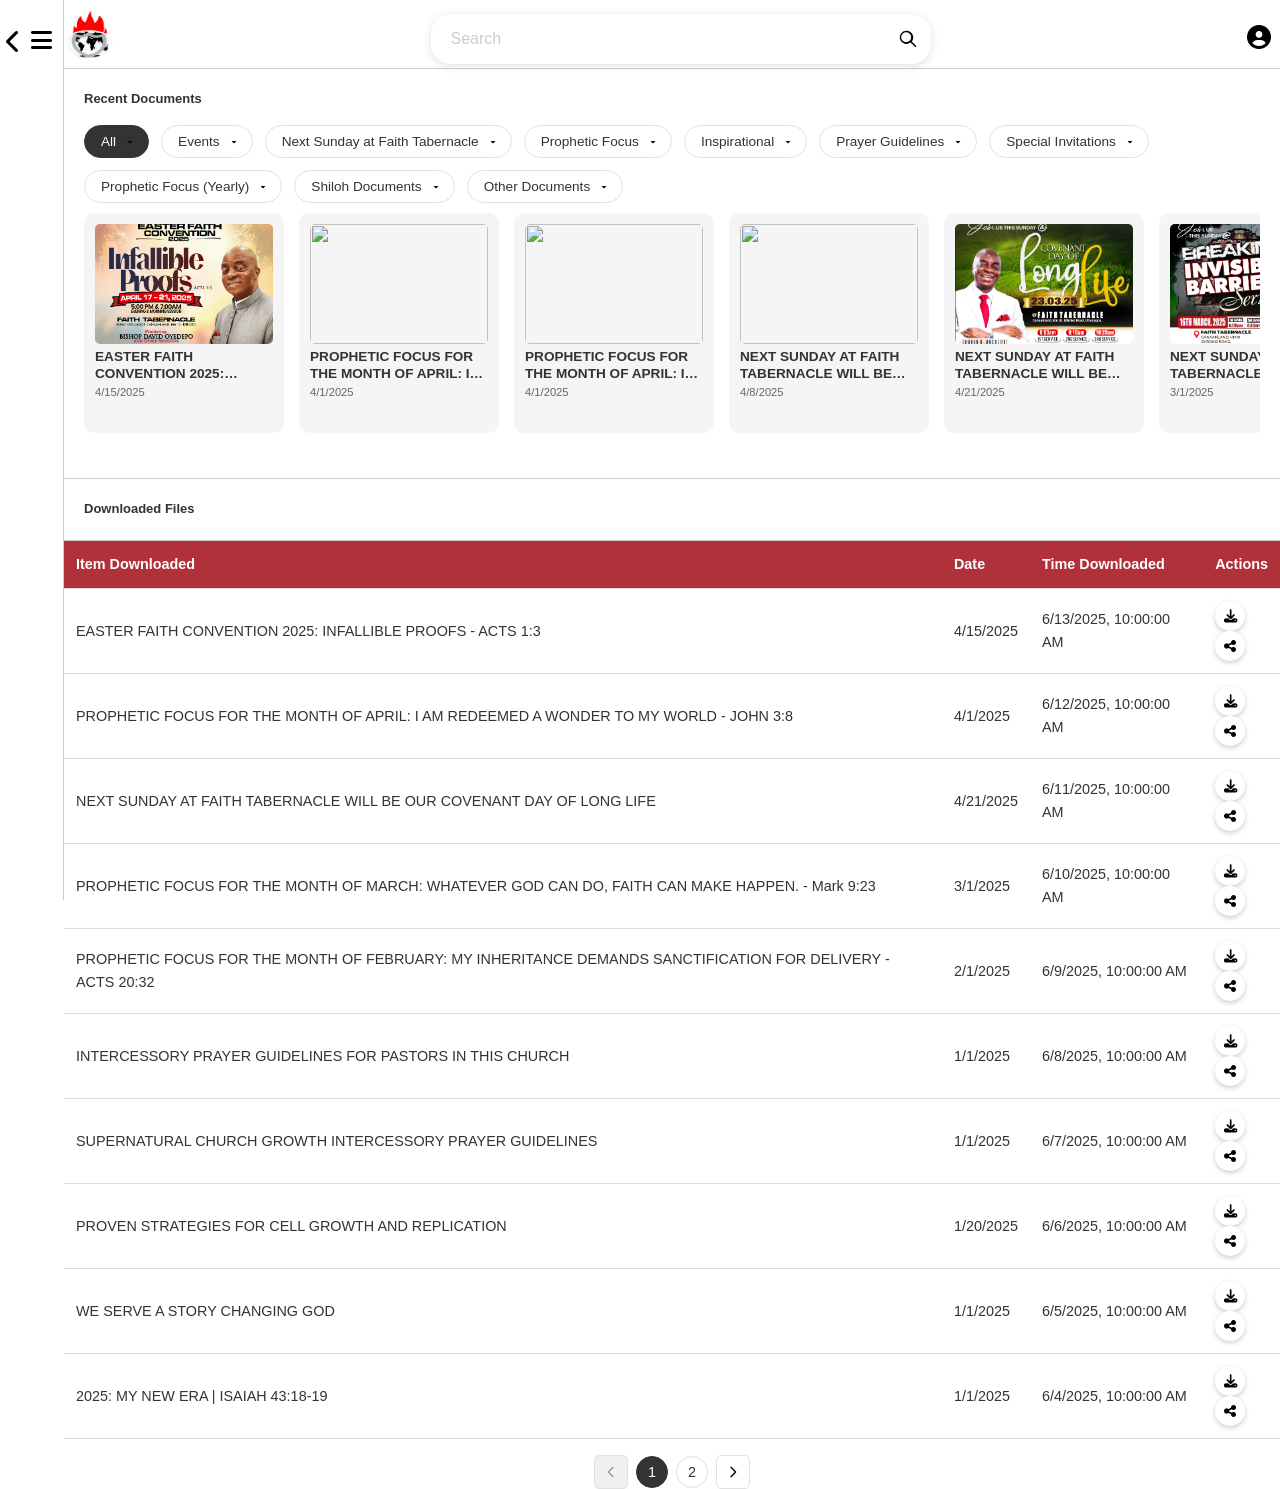
==== commit c1a44340: "edited dashboard page" ====
--- a/dashboard.html
+++ b/dashboard.html
@@ -12,15 +12,19 @@
       href="https://cdnjs.cloudflare.com/ajax/libs/font-awesome/6.5.1/css/all.min.css"
     />
     <link rel="shortcut icon" href="lfw_.png" type="image/x-icon" />
-    <title>Download Page | Living Faith Church</title>
+    <title>Dashboard</title>
   </head>
   <body>
     <nav class="main-nav">
-        <div class="back">
-     <button onclick="window.location.href='index.html'" title="Back to Home" class="back-button">
+      <div class="back">
+        <button
+          onclick="window.location.href='index.html'"
+          title="Back to Home"
+          class="back-button"
+        >
           <i class="fas fa-chevron-left"></i>
         </button>
-    </div>
+      </div>
       <span class="hamburger-wrapper">
         <i class="fa-solid fa-bars hamburger"></i>
       </span>
@@ -68,7 +72,7 @@
 
       <section class="recent-downloads">
         <div class="header-container">
-          <h2>Recent Downloaded Documents</h2>
+          <h2>Recent Documents</h2>
           <button class="filters-toggle-btn" aria-label="Toggle Filters">
             Filters
             <svg
@@ -81,7 +85,6 @@
             </svg>
           </button>
           <div class="filter-controls">
-            <!-- All Downloads Filter -->
             <div class="filter-group">
               <button class="filter-btn active" data-type="all">
                 All
@@ -151,7 +154,6 @@
                 </div>
               </div>
             </div>
-            <!-- Prophetic Focus Filter -->
             <div class="filter-group">
               <button class="filter-btn" data-type="Prophetic Focus">
                 Prophetic Focus
@@ -175,7 +177,6 @@
                 </div>
               </div>
             </div>
-            <!-- Inspirational Filter -->
             <div class="filter-group">
               <button class="filter-btn" data-type="Inspirational">
                 Inspirational
@@ -199,7 +200,6 @@
                 </div>
               </div>
             </div>
-            <!-- Prayer Guidelines Filter -->
             <div class="filter-group">
               <button class="filter-btn" data-type="Prayer Guidelines">
                 Prayer Guidelines
@@ -223,7 +223,6 @@
                 </div>
               </div>
             </div>
-            <!-- Special Invitations Filter -->
             <div class="filter-group">
               <button class="filter-btn" data-type="Special Invitations">
                 Special Invitations
@@ -247,7 +246,6 @@
                 </div>
               </div>
             </div>
-            <!-- Prophetic focus (Yearly) -->
             <div class="filter-group">
               <button class="filter-btn" data-type="Year">
                 Prophetic Focus (Yearly)
@@ -358,25 +356,31 @@
           </button>
         </div>
       </section>
-    
-      
-        
-<div class="section">
-      <h2>Downloaded Files</h2>
-      <table class="downloads-table" id="downloadsTable">
-        <thead>
-          <tr>
-            <th>Item Downloaded</th>
-            <th>Time It Was Downloaded</th>
-          </tr>
-        </thead>
-        <tbody id="downloadsTableBody"></tbody>
-      </table>
+
+      <section class="downloads-section">
+        <div class="download-container">
+          <h2>Downloaded Files</h2>
+        </div>
+        <div class="downloads-container">
+          <table class="downloads-table" id="downloadsTable">
+            <thead>
+              <tr>
+                <th>Item Downloaded</th>
+                <th>Date</th>
+                <th>Time Downloaded</th>
+                <th>Actions</th>
+              </tr>
+            </thead>
+            <tbody id="downloadsTableBody"></tbody>
+          </table>
+          <div class="no-data">No downloaded files.</div>
+          <div class="pagination" id="pagination-controls">
+            <!-- Pagination buttons will be added dynamically -->
+          </div>
+        </div>
+      </section>
     </div>
-  
-    
-
-    <!-- Download Options Popup -->
+
     <div id="downloadModal" class="modal" style="display: none">
       <div class="modal-content">
         <span id="modalClose" class="modal-close">×</span>
@@ -391,14 +395,13 @@
           <button id="addToLibraryBtn" class="modal-option">
             <i class="fas fa-book"></i> Add to Library
           </button>
-          <button id="downloadNowBtn" class="modal-option">
+          <button id="downloadBtn" class="modal-option">
             <i class="fas fa-download"></i> Download Now
           </button>
         </div>
       </div>
     </div>
 
-    <!-- Share Options Popup -->
     <div id="shareModal" class="modal" style="display: none">
       <div class="modal-content">
         <span id="shareModalClose" class="modal-close">×</span>
@@ -429,7 +432,20 @@
       </div>
     </div>
 
-    
+    <div id="loginModal" class="modal" style="display: none">
+      <div class="modal-content">
+        <span id="loginModalClose" class="modal-close">×</span>
+        <h3>Login</h3>
+        <input
+          id="loginEmail"
+          type="email"
+          placeholder="Enter your email"
+          required
+        />
+        <button id="loginSubmitBtn" class="modal-option">Submit</button>
+      </div>
+    </div>
+
     <script src="dash.js"></script>
   </body>
 </html>
--- a/style.css
+++ b/style.css
@@ -902,6 +902,22 @@
 
 .modal-option i {
   margin-right: 8px;
+}
+
+.downloads-section .download-container {
+  padding: 20px;
+  max-width: 100%;
+  max-height: calc(100vh - 100px);
+  overflow-y: auto;
+  overflow-x: hidden;
+  border-bottom: 1px solid #ccc;
+  position: relative;
+}
+
+.downloads-section .download-container h2 {
+  font-size: 13px;
+  color: #333;
+  font-weight: 700;
 }
 
 .modal-option:hover {
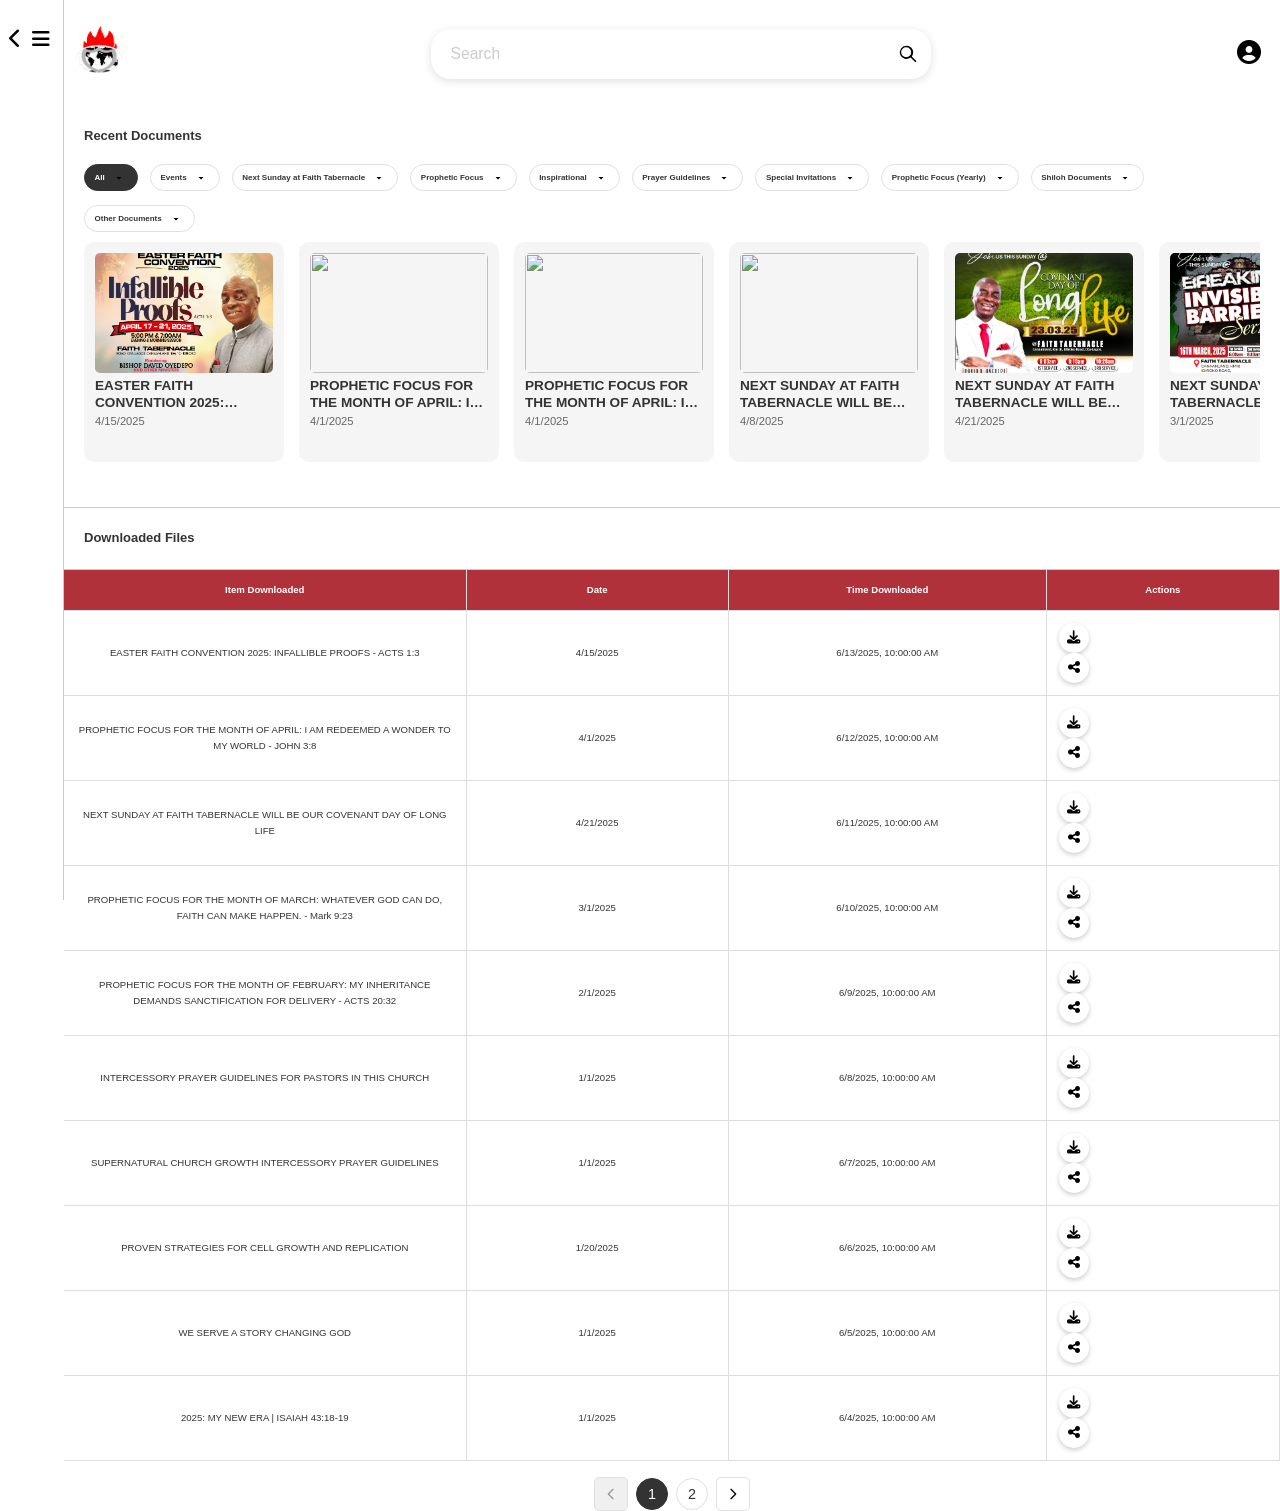
==== commit fdacf35d: "updated dashboard for users" ====
--- a/dashboard.html
+++ b/dashboard.html
@@ -365,10 +365,10 @@
           <table class="downloads-table" id="downloadsTable">
             <thead>
               <tr>
-                <th>Item Downloaded</th>
+                <th class="itemdownloaded">Item Downloaded</th>
                 <th>Date</th>
                 <th>Time Downloaded</th>
-                <th>Actions</th>
+                <th class="actions">Actions</th>
               </tr>
             </thead>
             <tbody id="downloadsTableBody"></tbody>
--- a/style.css
+++ b/style.css
@@ -32,7 +32,7 @@
 }
 
 nav.main-nav i.hamburger {
-  font-size: 24px;
+  font-size: 20px;
   color: #000000;
   cursor: pointer;
   display: inline-block;
@@ -50,7 +50,7 @@
 }
 
 .back-button {
-  font-size: 24px;
+  font-size: 20px;
   color: #000000;
   cursor: pointer;
   display: inline-block;
@@ -60,6 +60,7 @@
   background-color: #fff;
   border: none;
   margin-right: 5px;
+  margin-top: -2px;
 }
 
 .hamburger-wrapper.active {
@@ -130,10 +131,10 @@
   display: flex;
   justify-content: space-between;
   align-items: center;
-  padding: 15px px;
-  border-bottom: 1px solid #ccc;
+  padding: 15px 10px;
   margin-top: 10px;
   z-index: 1000000000000;
+  margin-bottom: 8px;
 }
 
 .header .user a i {
@@ -241,17 +242,18 @@
 }
 
 .filter-btn {
-  padding: 0.5rem 1rem;
+  padding: 0.5rem 0.6rem;
   padding-right: 2rem;
   border-radius: 20px;
   border: 1px solid #e0e0e0;
   background: white;
   color: #333;
   cursor: pointer;
-  font-size: 0.85rem;
+  font-size: 0.5rem;
   transition: all 0.2s ease;
   position: relative;
   white-space: nowrap;
+  font-weight: 600;
 }
 
 .filter-btn:hover {
@@ -682,20 +684,27 @@
 .downloads-table {
   width: 100%;
   border-collapse: collapse;
-  font-size: 0.9rem;
+  font-size: 0.6rem;
 }
 
 .downloads-table th,
 .downloads-table td {
   padding: 12px;
-  text-align: left;
   border-bottom: 1px solid #ddd;
+  border-right: 1px solid #ddd;
+  align-items: center;
+  text-align: center;
 }
 
 .downloads-table th {
   background-color: #b1313b;
   color: #fff;
   font-weight: 600;
+  width: 20px;
+  text-align: center;
+}
+
+.downloads-table th.actions {
 }
 
 .downloads-table tr:hover {
@@ -947,6 +956,13 @@
     flex-grow: 1;
   }
 
+  .downloads-table {
+    width: 100%;
+    border-collapse: collapse;
+    font-size: 0.47rem;
+    font-weight: 900;
+  }
+
   .search-box {
     font-size: 0.9rem;
     padding: 12px 10px 12px 15px;
@@ -1076,6 +1092,8 @@
   .modal-close {
     font-size: 18px;
   }
+
+  .d;
 }
 
 @media (max-width: 767px) {
